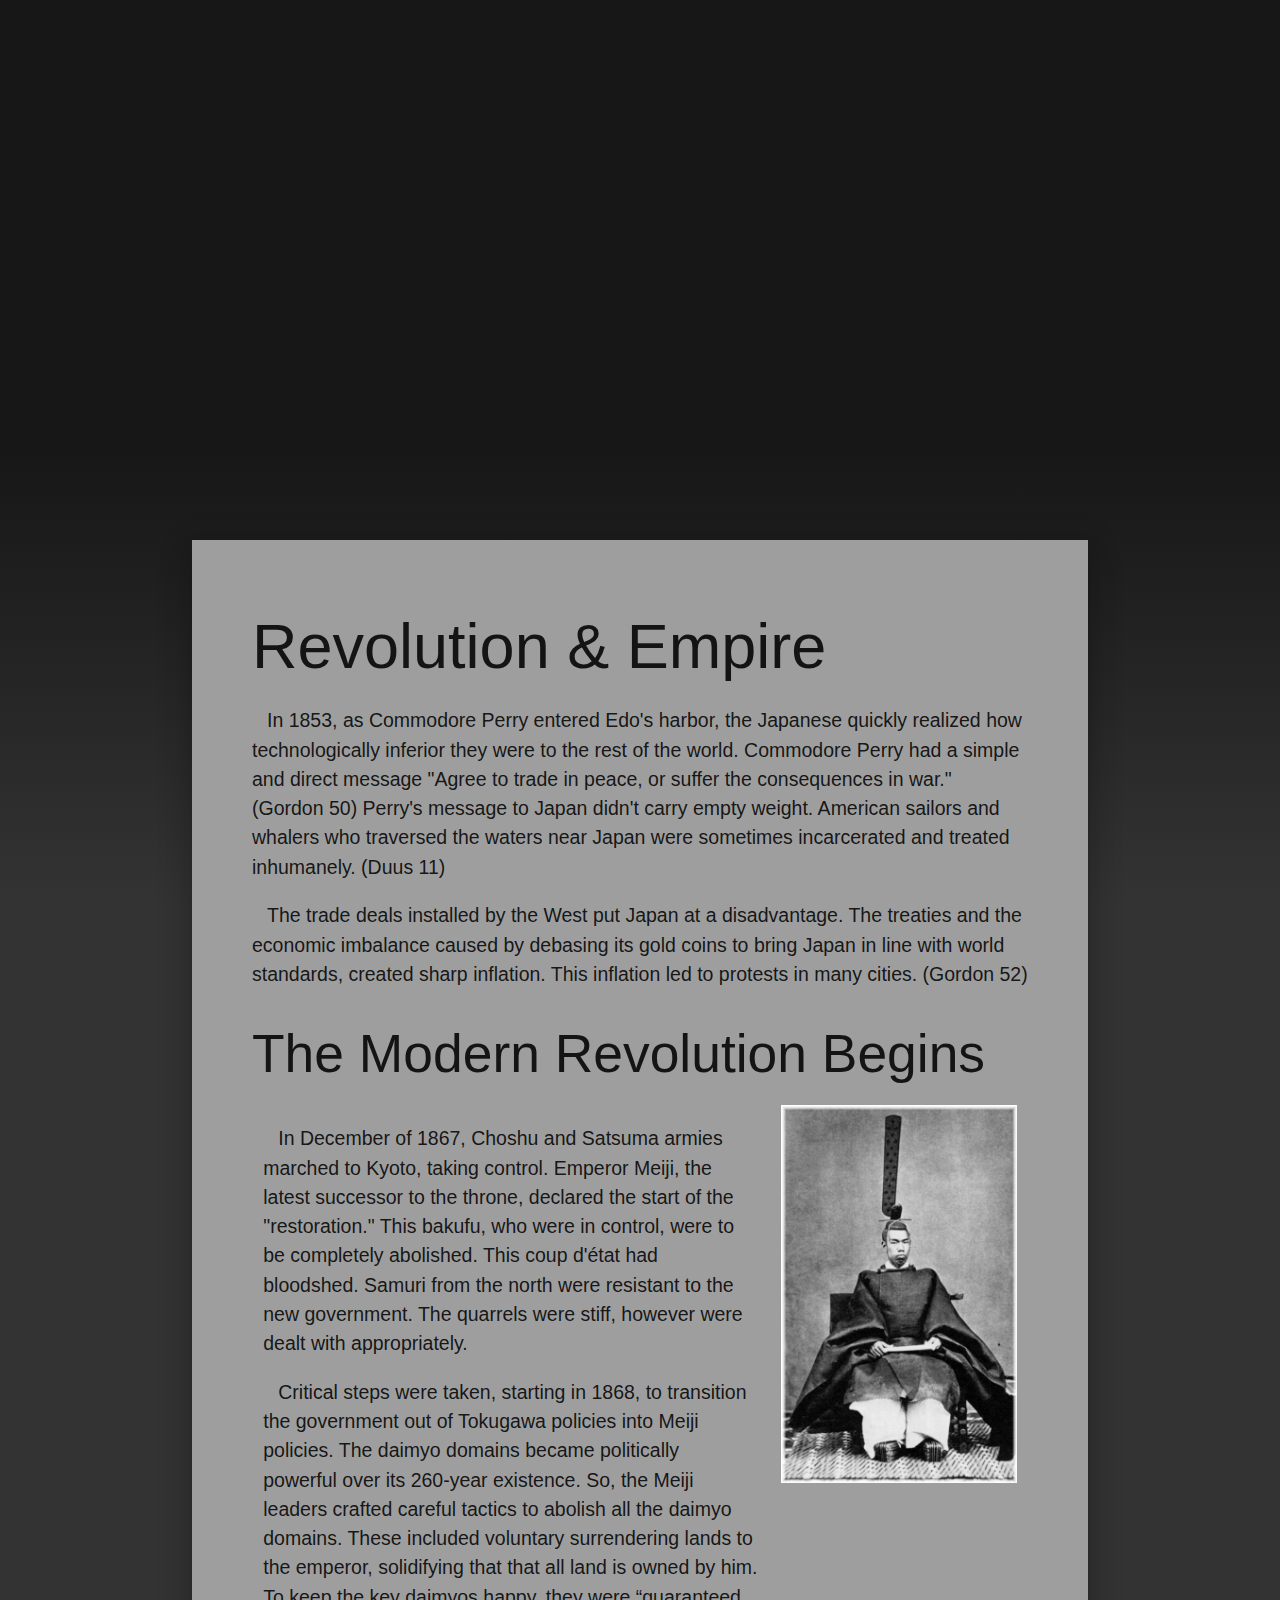
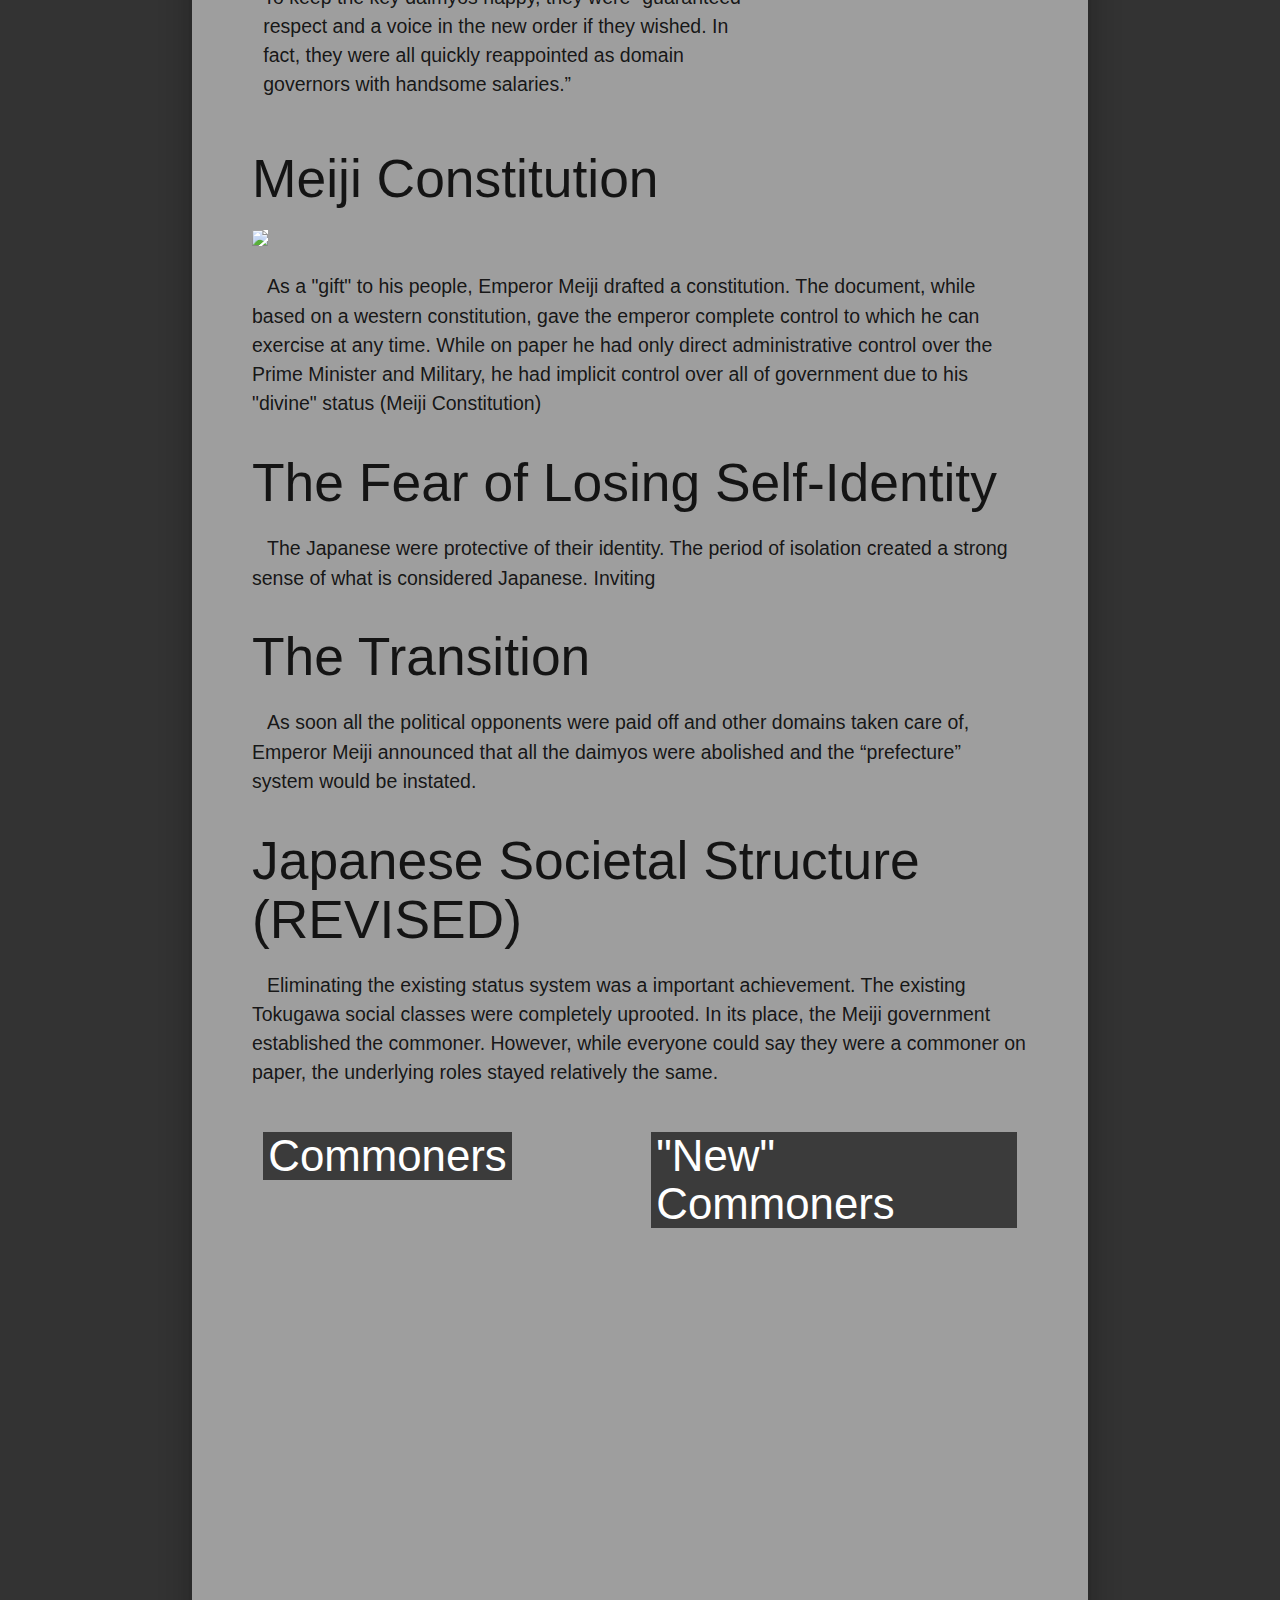
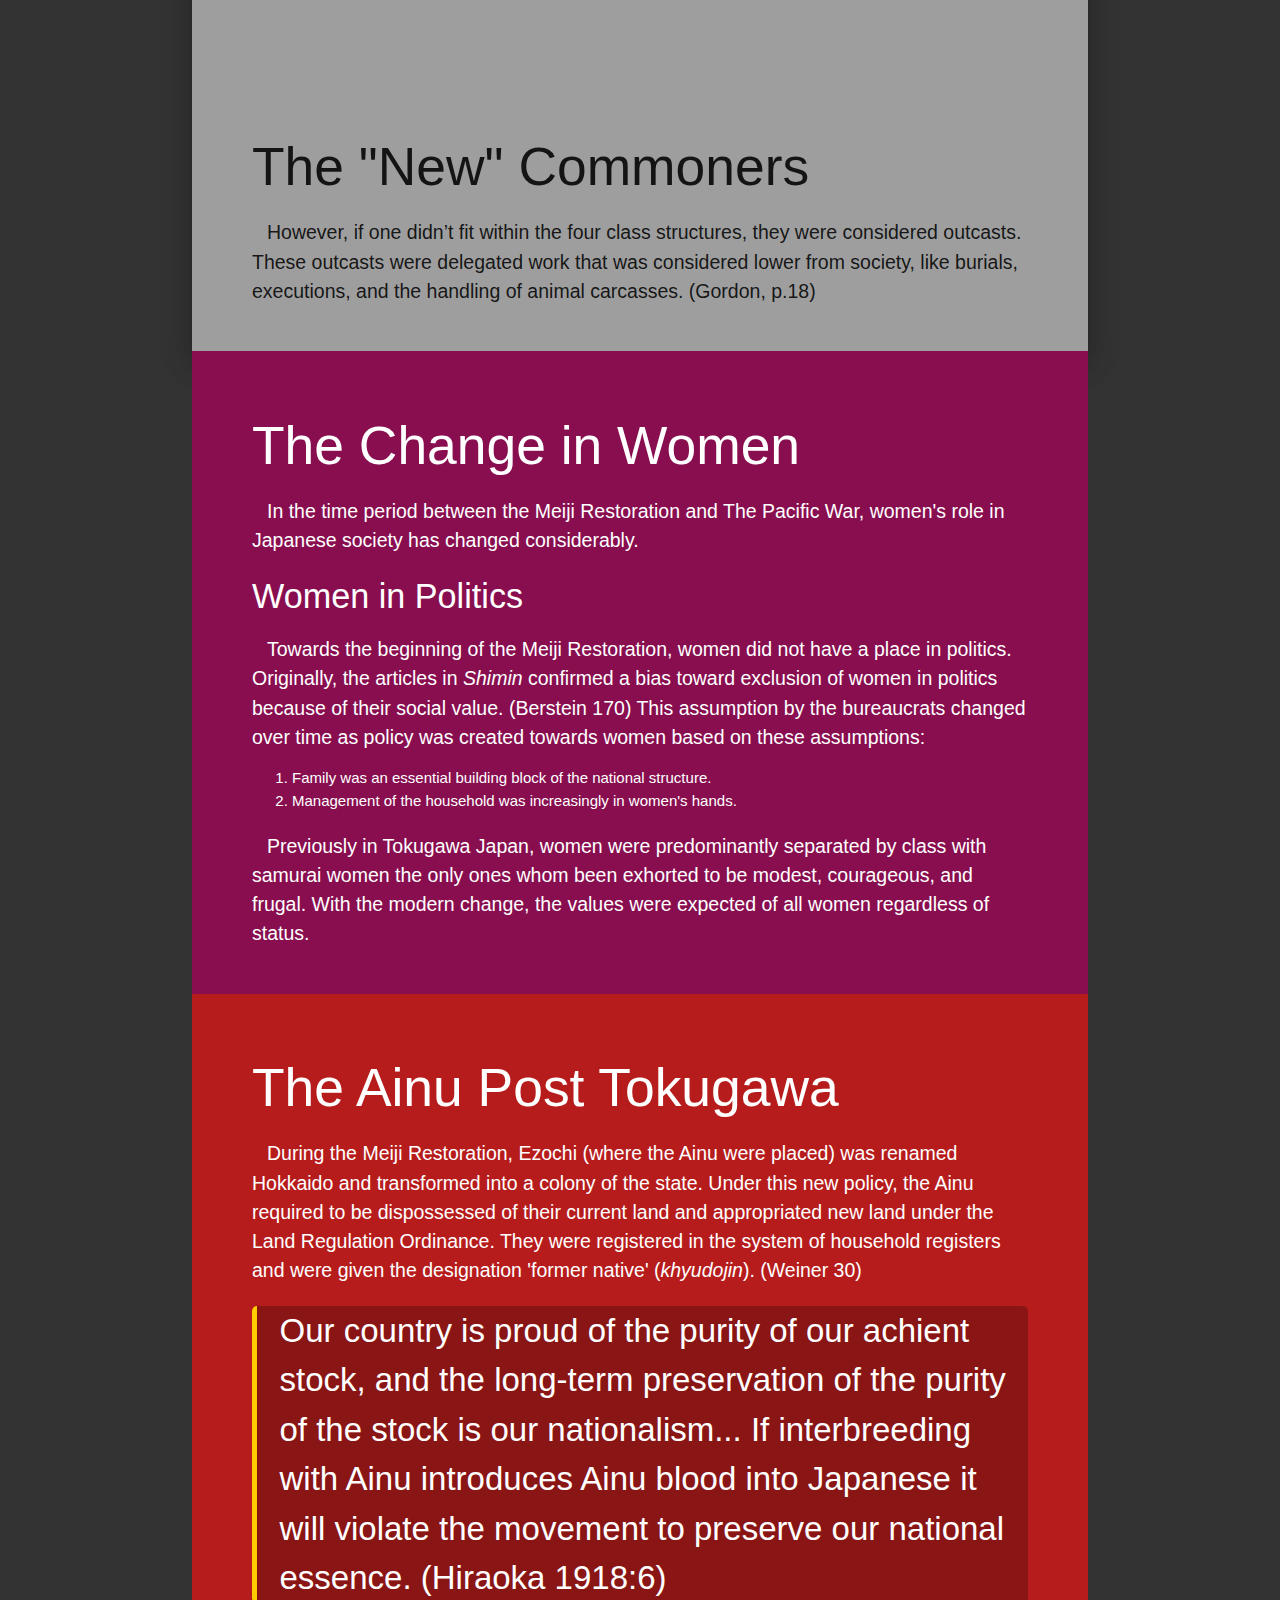
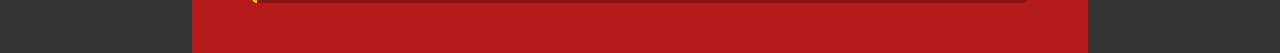
==== pub/empire.html @ 84b4ac5b "Content" ====
<!DOCTYPE html>
<html lang="en">
<head>
    <meta charset="UTF-8">
    <title>Who is Japanese | Empire of Japan</title>
    <link rel="stylesheet" href="https://cdnjs.cloudflare.com/ajax/libs/materialize/1.0.0/css/materialize.min.css">
    <link rel="stylesheet" href="custom.css">
</head>
<body>
<div class="home">
    <div style="position: absolute; top: 0; z-index: -50;background: center no-repeat url('/img/Gasshukoku_suishi_teitoku_kōjōgaki_(Oral_statement_by_the_American_Navy_admiral).png'); background-size: cover; height: 100vh; width: 100vw;">
        <div style="background: linear-gradient(rgba(0,0,0,.55),rgba(0,0,0,.55),rgba(51,51,51,1)); width: 100%; height: 100%;"></div>
    </div>
    <div class="container grey z-depth-4" style="margin-top: 60vh; padding: 2rem 4rem;">
        <h1>Revolution & Empire</h1>
        <p>
            In 1853, as Commodore Perry entered Edo's harbor, the Japanese quickly realized how technologically inferior
            they were to the rest of the world. Commodore Perry had a simple and direct message "Agree to trade in peace,
            or suffer the consequences in war." (Gordon 50) Perry's message to Japan didn't carry empty weight. American
            sailors and whalers who traversed the waters near Japan were sometimes incarcerated and treated inhumanely.
            (Duus 11)
        </p>
        <p>
            The trade deals installed by the West put Japan at a disadvantage. The treaties and the economic imbalance caused
            by debasing its gold coins to bring Japan in line with world standards, created sharp inflation. This inflation
            led to protests in many cities. (Gordon 52)
        </p>
        <h2>The Modern Revolution Begins</h2>
        <div class="row">
            <div class="col l8 s12">
                <p>
                    In December of 1867, Choshu and Satsuma armies marched to Kyoto, taking control. Emperor Meiji, the latest
                    successor to the throne, declared the start of the "restoration." This bakufu, who were in control, were to
                    be completely abolished. This coup d'état had bloodshed. Samuri from the north were resistant to the new
                    government. The quarrels were stiff, however were dealt with appropriately.
                </p>
                <p>
                    Critical steps were taken, starting in 1868, to transition the government out of Tokugawa policies into
                    Meiji policies. The daimyo domains became politically powerful over its 260-year existence. So, the
                    Meiji leaders crafted careful tactics to abolish all the daimyo domains. These included voluntary
                    surrendering lands to the emperor, solidifying that that all land is owned by him. To keep the key
                    daimyos happy, they were “guaranteed respect and a voice in the new order if they wished. In fact,
                    they were all quickly reappointed as domain governors with handsome salaries.”
                </p>
            </div>
            <div class="col l4 s12">
                <img src="img/Meiji_tenno3.jpg" style="width: 100%">
            </div>
        </div>
        <h2>Meiji Constitution</h2>
        <img src="https://upload.wikimedia.org/wikipedia/commons/5/57/Politics_Under_Meiji_Constitution_02.svg" style="width: 100%; background: white;">
        <p>
            As a "gift" to his people, Emperor Meiji drafted a constitution. The document, while based on a western constitution,
            gave the emperor complete control to which he can exercise at any time. While on paper he had only direct administrative
            control over the Prime Minister and Military, he had implicit control over all of government due to his "divine" status (Meiji Constitution)
        </p>
        <h2>The Fear of Losing Self-Identity</h2>
        <p>
            The Japanese were protective of their identity. The period of isolation created a strong sense of what is
            considered Japanese. Inviting
        </p>
        <h2>The Transition</h2>
        </p>
        <p>
            As soon all the political opponents were paid off and other domains taken care of, Emperor Meiji
            announced that all the daimyos were abolished and the “prefecture” system would be instated.
        </p>
        <h2>Japanese Societal Structure (REVISED)</h2>
        <p>
            Eliminating the existing status system was a important achievement. The existing Tokugawa social classes
            were completely uprooted. In its place, the Meiji government established the commoner. However, while everyone
            could say they were a commoner on paper, the underlying roles stayed relatively the same.
        </p>
        <div class="row">
            <div class="col s12 l6" style="height: 600px; background: url('/nihonnoruutsu-yayoi-rice1.jpg'); background-size: cover;">
                <h3 class="img-title">Commoners</h3>
            </div>
            <div class="col s12 l6" style="height: 600px; background: url('/01masanobu_yoshiwara.jpg') center; background-size: cover;">
                <h3 class="img-title">"New" Commoners</h3>
            </div>
        </div>
        <h2>The "New" Commoners</h2>
        <p>
            However, if one didn’t fit within the four class structures, they were considered outcasts.
            These outcasts were delegated work that was considered lower from society, like burials, executions, and
            the handling of animal carcasses. (Gordon, p.18)
        </p>
    </div>
    <div class="container pink darken-4 white-text" style="padding: 2rem 4rem;">
        <h2>The Change in Women</h2>
        <p>In the time period between the Meiji Restoration and The Pacific War, women's role in Japanese society has changed considerably.</p>
        <h4>Women in Politics</h4>
        <p>
            Towards the beginning of the Meiji Restoration, women did not have a place in politics. Originally, the articles
            in <i>Shimin</i> confirmed a bias toward exclusion of women in politics because of their social value. (Berstein 170)
            This assumption by the bureaucrats changed over time as policy was created towards women based on these assumptions:
        </p>
        <ol>
            <li>Family was an essential building block of the national structure.</li>
            <li>Management of the household was increasingly in women's hands.</li>
        </ol>
        <p>
            Previously in Tokugawa Japan, women were predominantly separated by class with samurai women the only ones whom
            been exhorted to be modest, courageous, and frugal. With the modern change, the values were expected of all women
            regardless of status.
        </p>
    </div>
    <div class="container red darken-4 white-text" style="padding: 2rem 4rem;">
        <h2>The Ainu Post Tokugawa</h2>
        <p>
            During the Meiji Restoration, Ezochi (where the Ainu were placed) was renamed Hokkaido and transformed into a colony of the state.
            Under this new policy, the Ainu required to be dispossessed of their current land and appropriated new land under
            the Land Regulation Ordinance. They were registered in the system of household registers and were given the designation
            'former native' (<i>khyudojin</i>). (Weiner 30)
        </p>
        <blockquote>
            Our country is proud of the purity of our achient stock, and the long-term preservation of the purity of the
            stock is our nationalism... If interbreeding with Ainu introduces Ainu blood into Japanese it will violate the
            movement to preserve our national essence. (Hiraoka 1918:6)
        </blockquote>
    </div>
</div>
</body>
</html>
---- pub/custom.css ----
p {
    text-indent: 1rem;
    font-size: 1.3rem;
    margin-bottom: 1rem;
}
.card>p{
    font-size: 1rem !important;
}
.card-title {
    font-weight: bold !important;
}
.img-title {
    color: white;
    background: rgba(25,25,25,.75);
    display: inline-flex;
    padding: 0 5px;
}
blockquote {
    margin: 20px 0;
    font-size: 2.2rem;
    border-radius: 5px;
    background: rgba(0,0,0,.25);
    padding-left: 1.5rem;
    border-left: 5px solid #ffcc00;
}
body {
    background: #333;
}
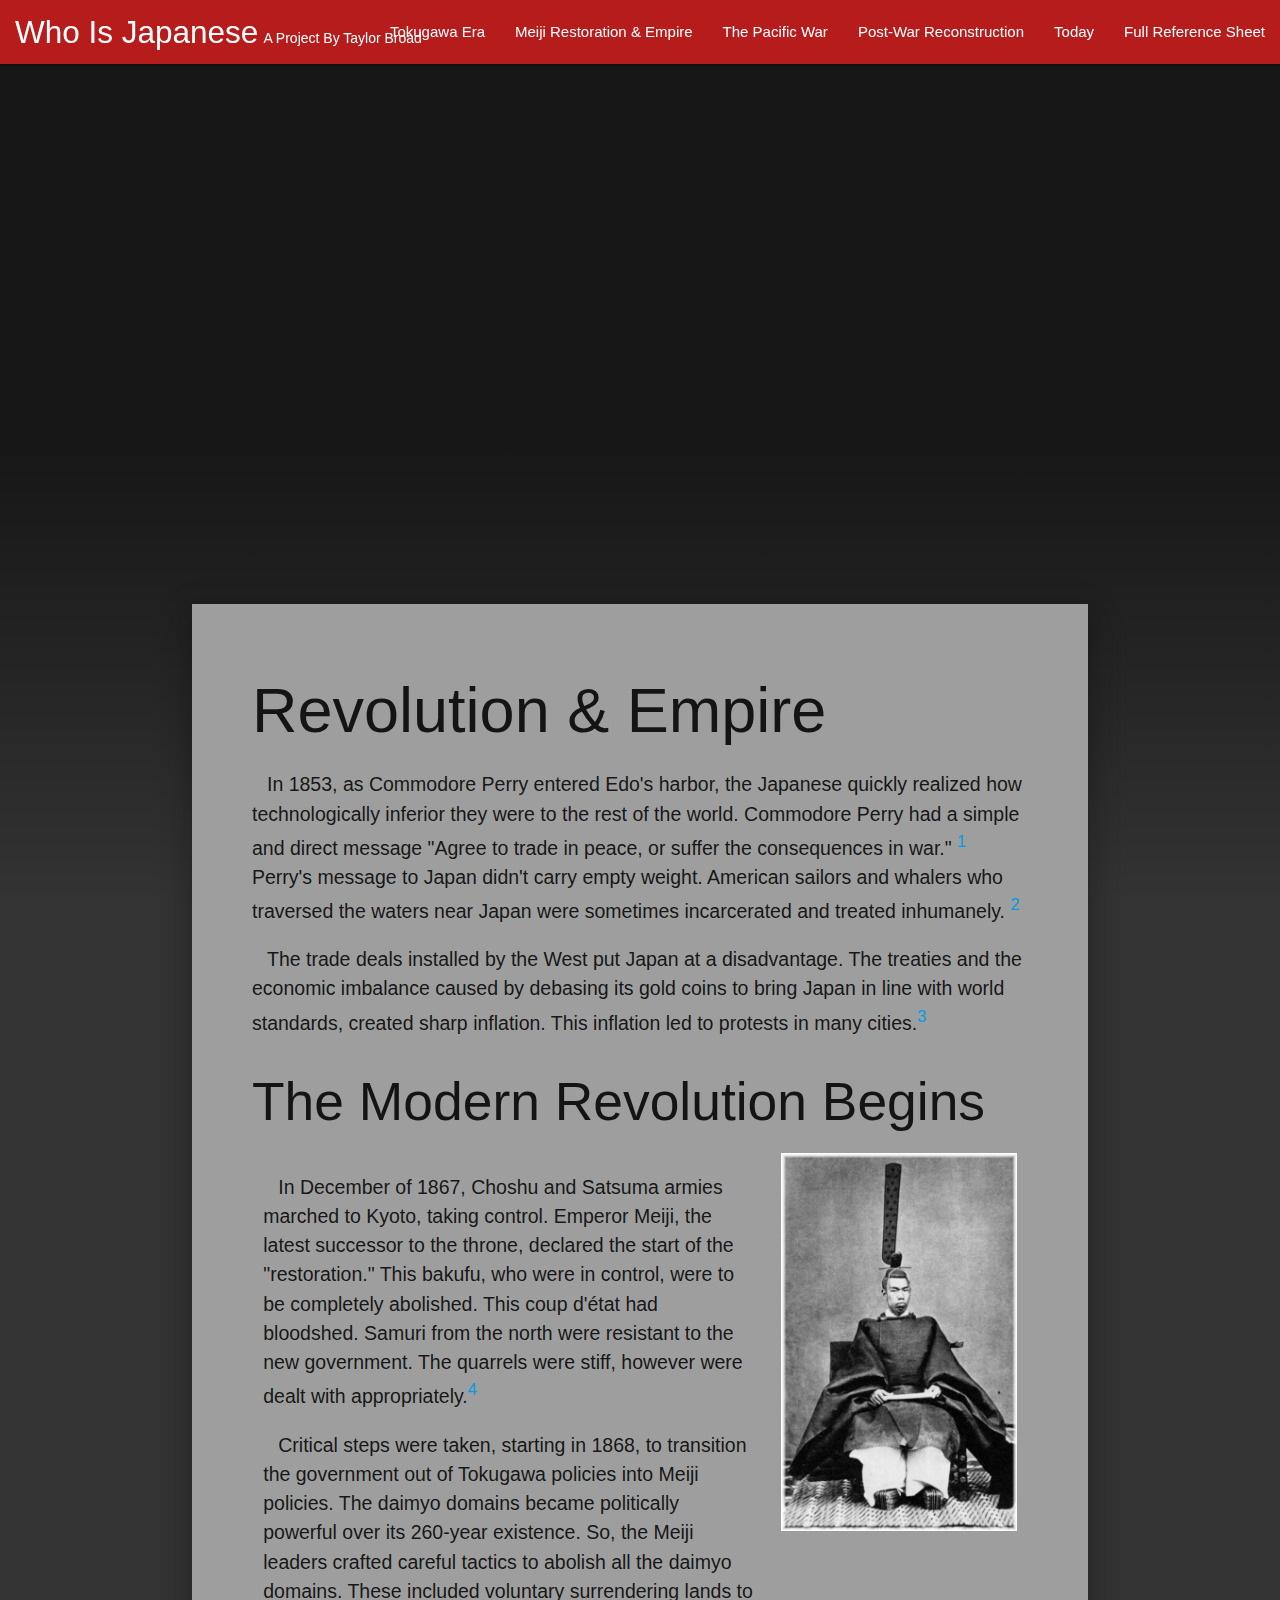
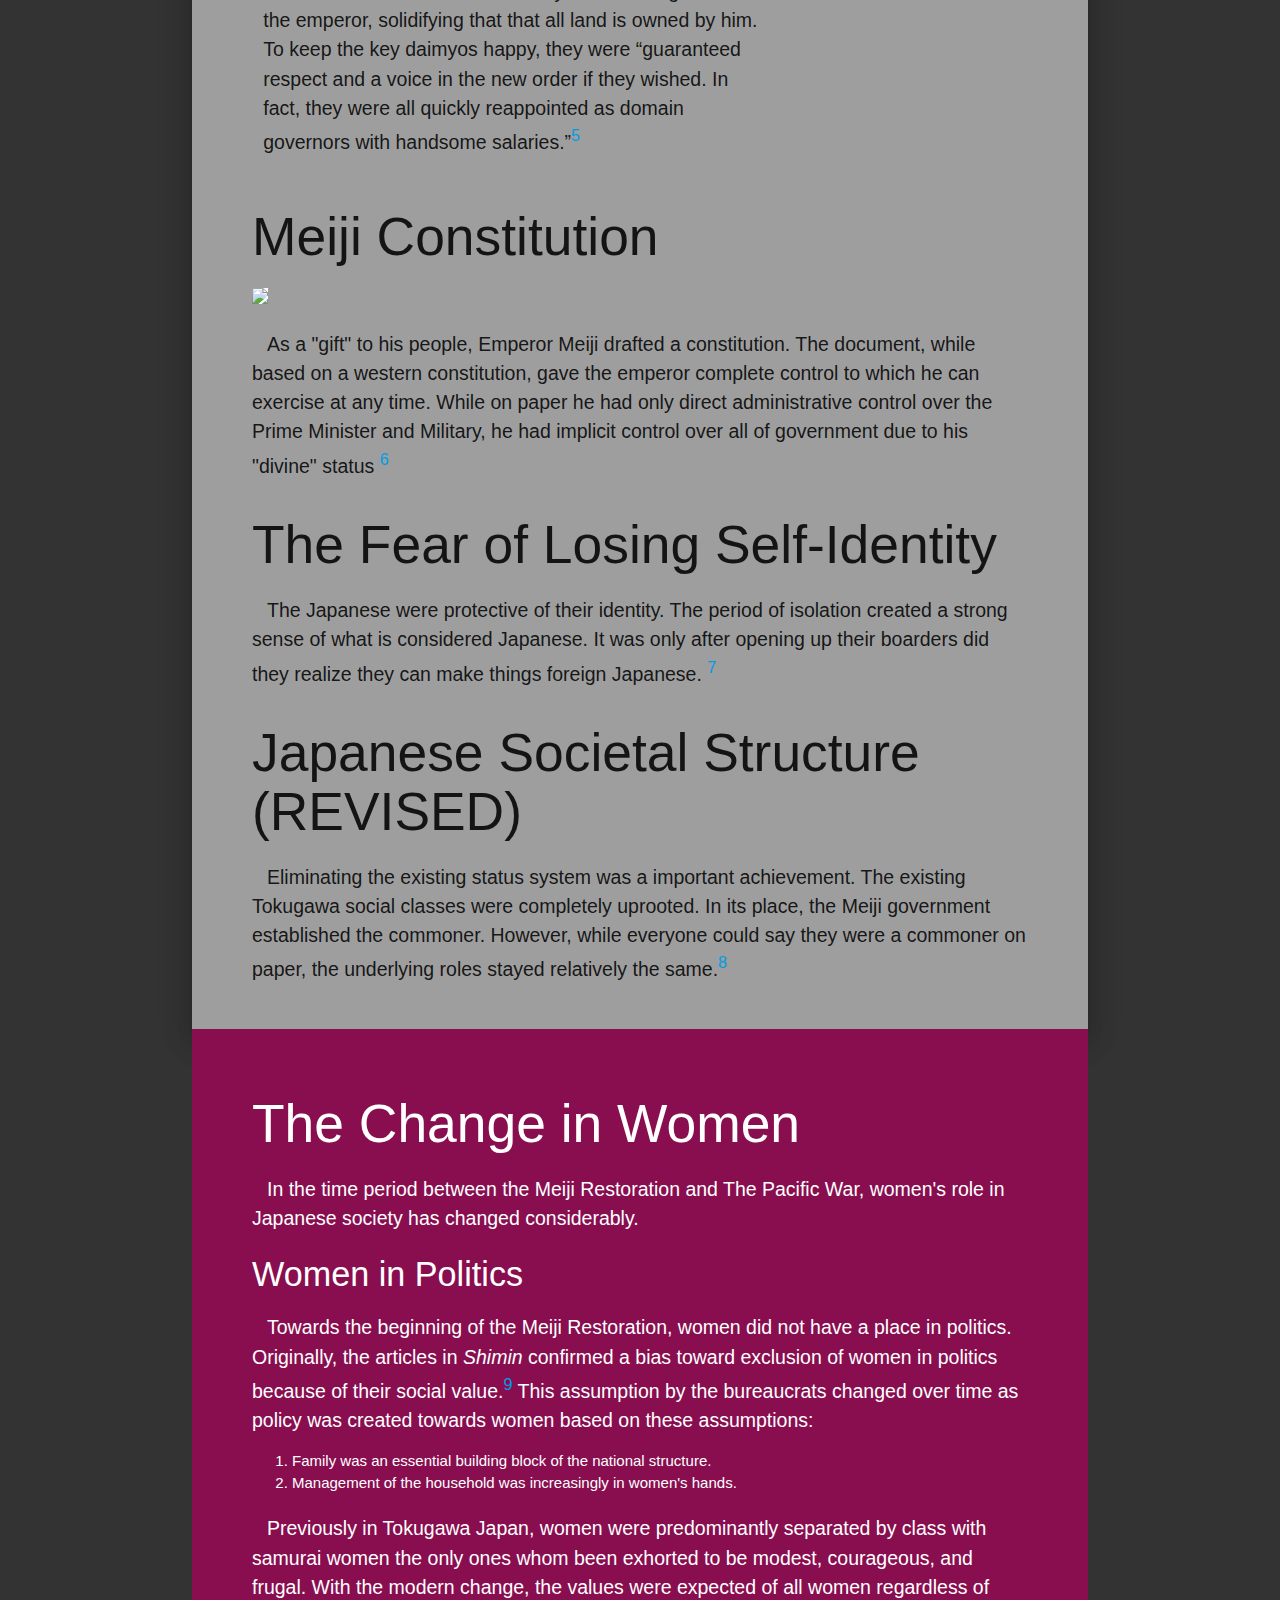
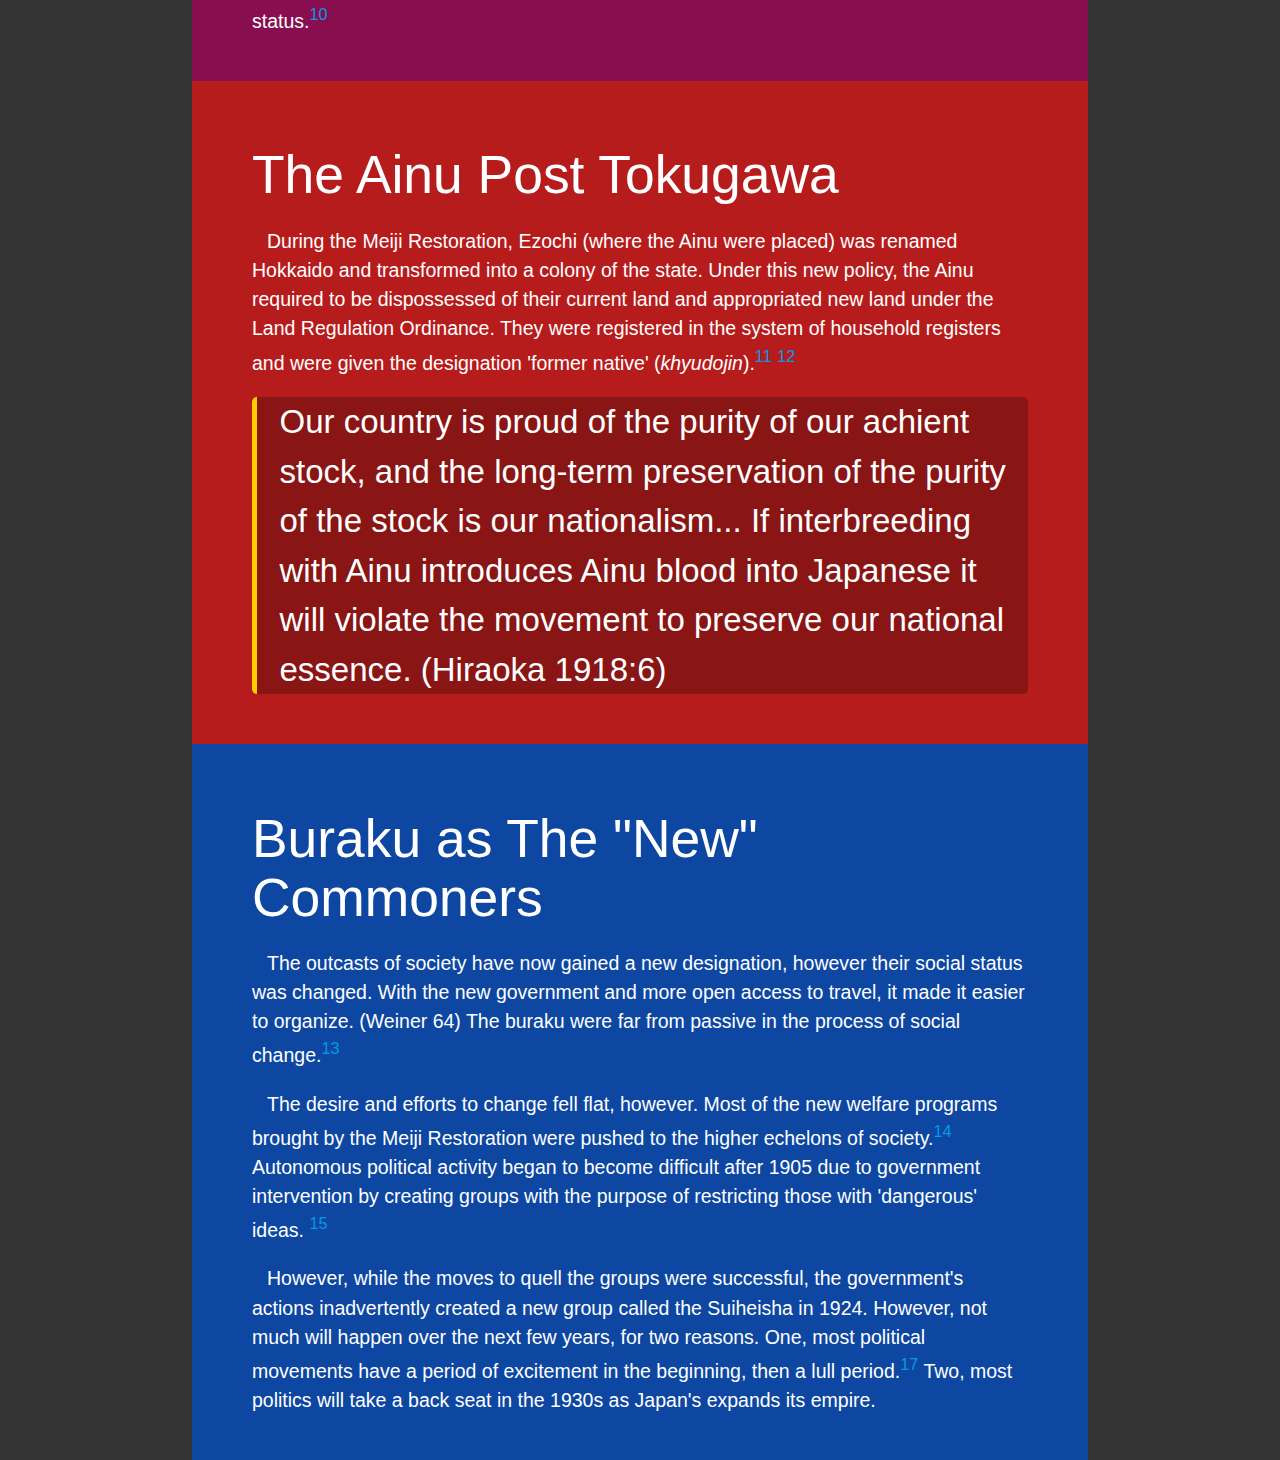
==== commit 8217b535: "Content" ====
--- a/pub/empire.html
+++ b/pub/empire.html
@@ -7,6 +7,21 @@
     <link rel="stylesheet" href="custom.css">
 </head>
 <body>
+<div class="navbar-fixed">
+    <nav class="red darken-4">
+        <div class="nav-wrapper">
+            <a href="index.html" class="brand-logo" style="padding-left: 1rem;">Who Is Japanese<span style="font-size: 14px;padding-left: 5px;">A Project By Taylor Broad</span> </a>
+            <ul id="nav-mobile" class="right hide-on-med-and-down">
+                <li><a href="tokugawa.html">Tokugawa Era</a></li>
+                <li><a href="empire.html">Meiji Restoration & Empire</a></li>
+                <li><a href="war.html">The Pacific War</a></li>
+                <li><a href="postwar.html">Post-War Reconstruction</a></li>
+                <li><a href="today.html">Today</a></li>
+                <li><a href="references.html">Full Reference Sheet</a></li>
+            </ul>
+        </div>
+    </nav>
+</div>
 <div class="home">
     <div style="position: absolute; top: 0; z-index: -50;background: center no-repeat url('/img/Gasshukoku_suishi_teitoku_kōjōgaki_(Oral_statement_by_the_American_Navy_admiral).png'); background-size: cover; height: 100vh; width: 100vw;">
         <div style="background: linear-gradient(rgba(0,0,0,.55),rgba(0,0,0,.55),rgba(51,51,51,1)); width: 100%; height: 100%;"></div>
@@ -16,14 +31,14 @@
         <p>
             In 1853, as Commodore Perry entered Edo's harbor, the Japanese quickly realized how technologically inferior
             they were to the rest of the world. Commodore Perry had a simple and direct message "Agree to trade in peace,
-            or suffer the consequences in war." (Gordon 50) Perry's message to Japan didn't carry empty weight. American
+            or suffer the consequences in war." <a class="tooltipped" data-position="bottom" data-tooltip="Gordon, Modern History Of Japan. p50.">1</a> Perry's message to Japan didn't carry empty weight. American
             sailors and whalers who traversed the waters near Japan were sometimes incarcerated and treated inhumanely.
-            (Duus 11)
+            <a class="tooltipped" data-position="bottom" data-tooltip="Duus, Japan's Discovery Of America. p18.">2</a>
         </p>
         <p>
             The trade deals installed by the West put Japan at a disadvantage. The treaties and the economic imbalance caused
             by debasing its gold coins to bring Japan in line with world standards, created sharp inflation. This inflation
-            led to protests in many cities. (Gordon 52)
+            led to protests in many cities.<a class="tooltipped" data-position="bottom" data-tooltip="Gordon, Modern History Of Japan. p52.">3</a>
         </p>
         <h2>The Modern Revolution Begins</h2>
         <div class="row">
@@ -32,7 +47,7 @@
                     In December of 1867, Choshu and Satsuma armies marched to Kyoto, taking control. Emperor Meiji, the latest
                     successor to the throne, declared the start of the "restoration." This bakufu, who were in control, were to
                     be completely abolished. This coup d'état had bloodshed. Samuri from the north were resistant to the new
-                    government. The quarrels were stiff, however were dealt with appropriately.
+                    government. The quarrels were stiff, however were dealt with appropriately.<a class="tooltipped" data-position="bottom" data-tooltip="Gordon, Modern History Of Japan. p59.">4</a>
                 </p>
                 <p>
                     Critical steps were taken, starting in 1868, to transition the government out of Tokugawa policies into
@@ -40,7 +55,7 @@
                     Meiji leaders crafted careful tactics to abolish all the daimyo domains. These included voluntary
                     surrendering lands to the emperor, solidifying that that all land is owned by him. To keep the key
                     daimyos happy, they were “guaranteed respect and a voice in the new order if they wished. In fact,
-                    they were all quickly reappointed as domain governors with handsome salaries.”
+                    they were all quickly reappointed as domain governors with handsome salaries.”<a class="tooltipped" data-position="bottom" data-tooltip="Gordon, Modern History Of Japan. p62-3.">5</a>
                 </p>
             </div>
             <div class="col l4 s12">
@@ -52,38 +67,19 @@
         <p>
             As a "gift" to his people, Emperor Meiji drafted a constitution. The document, while based on a western constitution,
             gave the emperor complete control to which he can exercise at any time. While on paper he had only direct administrative
-            control over the Prime Minister and Military, he had implicit control over all of government due to his "divine" status (Meiji Constitution)
+            control over the Prime Minister and Military, he had implicit control over all of government due to his "divine" status <a class="tooltipped" data-position="bottom" data-tooltip="Meiji Constitution, p2-3.">6</a>
         </p>
         <h2>The Fear of Losing Self-Identity</h2>
         <p>
             The Japanese were protective of their identity. The period of isolation created a strong sense of what is
-            considered Japanese. Inviting
-        </p>
-        <h2>The Transition</h2>
-        </p>
-        <p>
-            As soon all the political opponents were paid off and other domains taken care of, Emperor Meiji
-            announced that all the daimyos were abolished and the “prefecture” system would be instated.
+            considered Japanese. It was only after opening up their boarders did they realize they can make things foreign
+            Japanese. <a class="tooltipped" data-position="bottom" data-tooltip="ASH4442, In Class Discussion, Sep 25.">7</a>
         </p>
         <h2>Japanese Societal Structure (REVISED)</h2>
         <p>
             Eliminating the existing status system was a important achievement. The existing Tokugawa social classes
             were completely uprooted. In its place, the Meiji government established the commoner. However, while everyone
-            could say they were a commoner on paper, the underlying roles stayed relatively the same.
-        </p>
-        <div class="row">
-            <div class="col s12 l6" style="height: 600px; background: url('/nihonnoruutsu-yayoi-rice1.jpg'); background-size: cover;">
-                <h3 class="img-title">Commoners</h3>
-            </div>
-            <div class="col s12 l6" style="height: 600px; background: url('/01masanobu_yoshiwara.jpg') center; background-size: cover;">
-                <h3 class="img-title">"New" Commoners</h3>
-            </div>
-        </div>
-        <h2>The "New" Commoners</h2>
-        <p>
-            However, if one didn’t fit within the four class structures, they were considered outcasts.
-            These outcasts were delegated work that was considered lower from society, like burials, executions, and
-            the handling of animal carcasses. (Gordon, p.18)
+            could say they were a commoner on paper, the underlying roles stayed relatively the same.<a class="tooltipped" data-position="bottom" data-tooltip="Gordon, Modern History Of Japan. p64-5.">8</a>
         </p>
     </div>
     <div class="container pink darken-4 white-text" style="padding: 2rem 4rem;">
@@ -92,7 +88,7 @@
         <h4>Women in Politics</h4>
         <p>
             Towards the beginning of the Meiji Restoration, women did not have a place in politics. Originally, the articles
-            in <i>Shimin</i> confirmed a bias toward exclusion of women in politics because of their social value. (Berstein 170)
+            in <i>Shimin</i> confirmed a bias toward exclusion of women in politics because of their social value.<a class="tooltipped" data-position="bottom" data-tooltip="Bernstein, Recreating Japanese Women. p170.">9</a></li>
             This assumption by the bureaucrats changed over time as policy was created towards women based on these assumptions:
         </p>
         <ol>
@@ -102,7 +98,7 @@
         <p>
             Previously in Tokugawa Japan, women were predominantly separated by class with samurai women the only ones whom
             been exhorted to be modest, courageous, and frugal. With the modern change, the values were expected of all women
-            regardless of status.
+            regardless of status.<a class="tooltipped" data-position="bottom" data-tooltip="Bernstein, Recreating Japanese Women. p171.">10</a></li>
         </p>
     </div>
     <div class="container red darken-4 white-text" style="padding: 2rem 4rem;">
@@ -111,7 +107,7 @@
             During the Meiji Restoration, Ezochi (where the Ainu were placed) was renamed Hokkaido and transformed into a colony of the state.
             Under this new policy, the Ainu required to be dispossessed of their current land and appropriated new land under
             the Land Regulation Ordinance. They were registered in the system of household registers and were given the designation
-            'former native' (<i>khyudojin</i>). (Weiner 30)
+            'former native' (<i>khyudojin</i>).<a class="tooltipped" data-position="bottom" data-tooltip="Suzuki, Re-Inventing Japan. p25.">11</a> <a class="tooltipped" data-position="bottom" data-tooltip="Weiner, Japan's Minorities. p30.">12</a>
         </p>
         <blockquote>
             Our country is proud of the purity of our achient stock, and the long-term preservation of the purity of the
@@ -119,6 +115,29 @@
             movement to preserve our national essence. (Hiraoka 1918:6)
         </blockquote>
     </div>
+    <div class="container blue darken-4 white-text" style="padding: 2rem 4rem;">
+        <h2>Buraku as The "New" Commoners</h2>
+        <p>
+            The outcasts of society have now gained a new designation, however their social status was changed. With the
+            new government and more open access to travel, it made it easier to organize. (Weiner 64) The buraku were far
+            from passive in the process of social change.<a class="tooltipped" data-position="bottom" data-tooltip="Weiner, Japan's Minorities. p65.">13</a>
+        </p>
+        <p>
+            The desire and efforts to change fell flat, however. Most of the new welfare programs brought by the Meiji Restoration
+            were pushed to the higher echelons of society.<a class="tooltipped" data-position="bottom" data-tooltip="Garon, Molding Japanese Minds. p34.">14</a> Autonomous political activity began to become difficult after 1905
+            due to government intervention by creating groups with the purpose of restricting those with 'dangerous' ideas. <a class="tooltipped" data-position="bottom" data-tooltip="Weiner, Japan's Minorities. p66.">15</a>
+        </p>
+        <p>
+            However, while the moves to quell the groups were successful, the government's actions inadvertently
+            created a new group called the Suiheisha in 1924. However, not much will happen over the next few years, for two
+            reasons. One, most political movements have a period of excitement in the beginning, then a lull period.<a class="tooltipped" data-position="bottom" data-tooltip="Weiner, Japan's Minorities. p68.">17</a>
+            Two, most politics will take a back seat in the 1930s as Japan's expands its empire.
+        </p>
+    </div>
 </div>
+<script src="https://cdnjs.cloudflare.com/ajax/libs/materialize/1.0.0/js/materialize.min.js"></script>
+<script>
+    M.AutoInit();
+</script>
 </body>
 </html>--- a/pub/custom.css
+++ b/pub/custom.css
@@ -8,6 +8,10 @@
 }
 .card-title {
     font-weight: bold !important;
+}
+.tooltipped {
+    vertical-align: super;
+    font-size: smaller;
 }
 .img-title {
     color: white;
